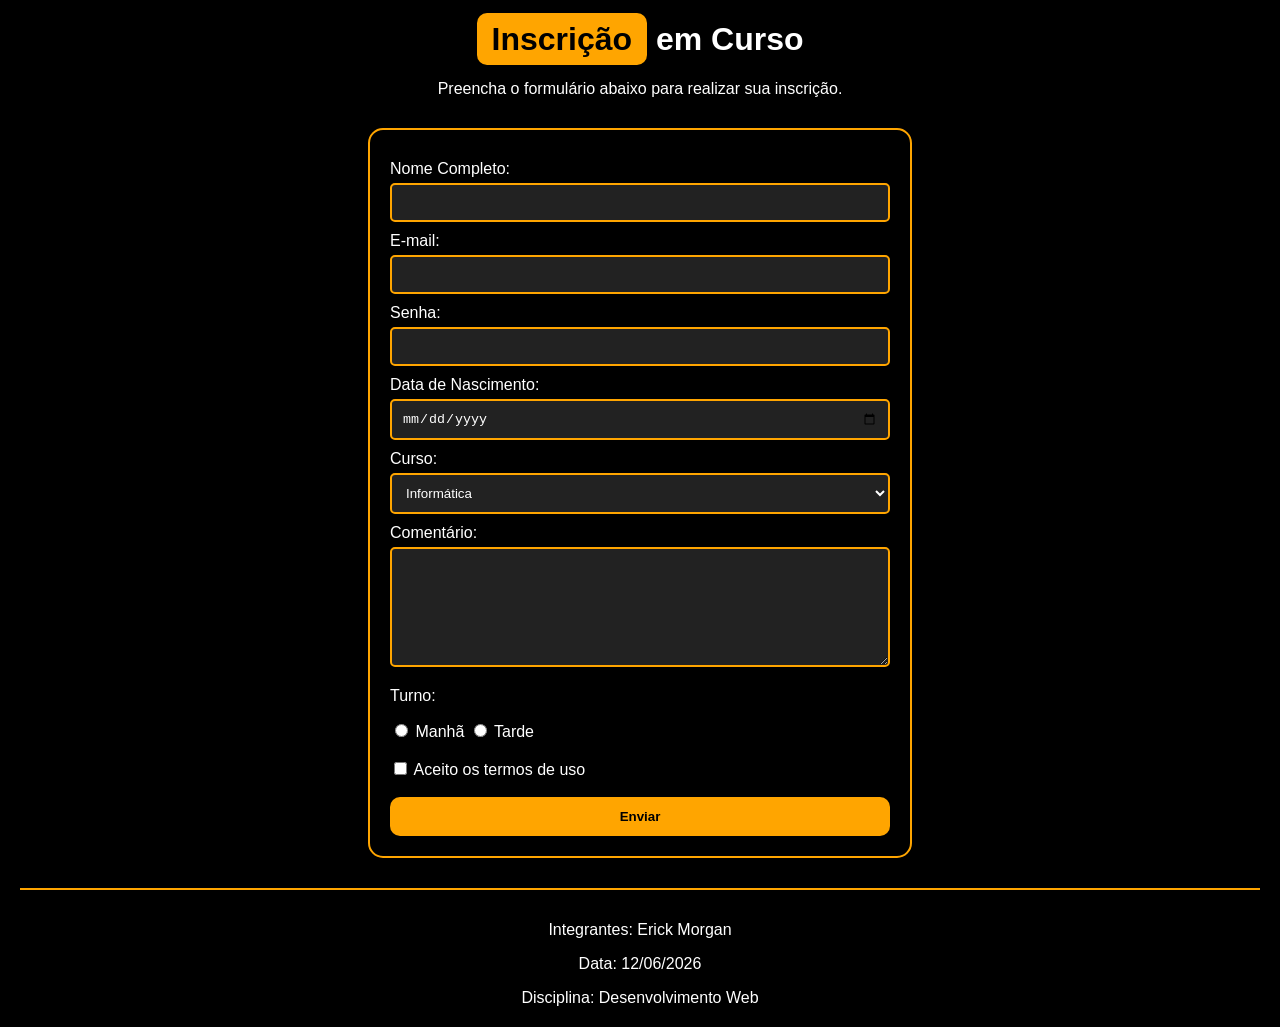
==== capcss/index.html @ b01eaf59 "Add files via upload" ====
<!DOCTYPE html>
<html lang="pt-BR">

<head>
    <meta charset="UTF-8">
    <meta name="viewport" content="width=device-width, initial-scale=1.0">
    <title>Inscrição em Curso</title>

    <link rel="stylesheet" href="style.css">
</head>




<body>

    <header>
        <h1>
            <span class="titulo-laranja">Inscrição</span> em Curso
        </h1>

        <p>
            Preencha o formulário abaixo para realizar sua inscrição.
        </p>
    </header>

    <form>

        <label for="nome">Nome Completo:</label>
        <input type="text" id="nome">

        <label for="email">E-mail:</label>
        <input type="email" id="email">

        <label for="senha">Senha:</label>
        <input type="password" id="senha">

        <label for="data">Data de Nascimento:</label>
        <input type="date" id="data">

        <label for="curso">Curso:</label>
        <select id="curso">
            <option>Informática</option>
            <option>Química</option>
            <option>Eletrotécnica</option>
            <option>Eletronica</option>
            <option>Mecanica</option>
            <option>estradas</option>
            <option>Edificações</option>
        </select>

        <label for="comentario">Comentário:</label>
        <textarea id="comentario"></textarea>

        <p>Turno:</p>

        <input type="radio" id="manha" name="turno">
        <label class="inline" for="manha">Manhã</label>

        <input type="radio" id="tarde" name="turno">
        <label class="inline" for="tarde">Tarde</label>

        <br><br>

        <input type="checkbox" id="termos">
        <label class="inline" for="termos">
            Aceito os termos de uso
        </label>

        <br><br>

        <button type="submit">
            Enviar
        </button>

    </form>

    <footer>
        <p>Integrantes: Erick Morgan</p>
        <p>Data: 12/06/2026</p>
        <p>Disciplina: Desenvolvimento Web</p>
    </footer>

</body>

</html>
---- capcss/style.css ----
body {
    background-color: black;
    color: white;
    font-family: Arial, sans-serif;
    margin: 20px;
}
header {
    text-align: center;
    margin-bottom: 30px;
}
h1 {
    color: white;
}
.titulo-laranja {
    background-color: orange;
    color: black;
    padding: 8px 15px;
    border-radius: 10px;
}
form {
    width: 500px;
    margin: auto;
    padding: 20px;
    border: 2px solid orange;
    border-radius: 15px;
}
label {
    display: block;
    margin-top: 10px;
}
.inline {
    display: inline;
}
input[type="text"],
input[type="email"],
input[type="password"],
input[type="date"],
select,
textarea {
    width: 100%;
    padding: 10px;
    margin-top: 5px;
    border: 2px solid orange;
    border-radius: 5px;
    background-color: #222;
    color: white;
    box-sizing: border-box;
}
textarea {
    height: 120px;
}
button {
    width: 100%;
    padding: 12px;
    background-color: orange;
    color: black;
    border: none;
    border-radius: 10px;
    cursor: pointer;
    font-weight: bold;
}
footer {
    text-align: center;
    margin-top: 30px;
    border-top: 2px solid orange;
    padding-top: 15px;
}
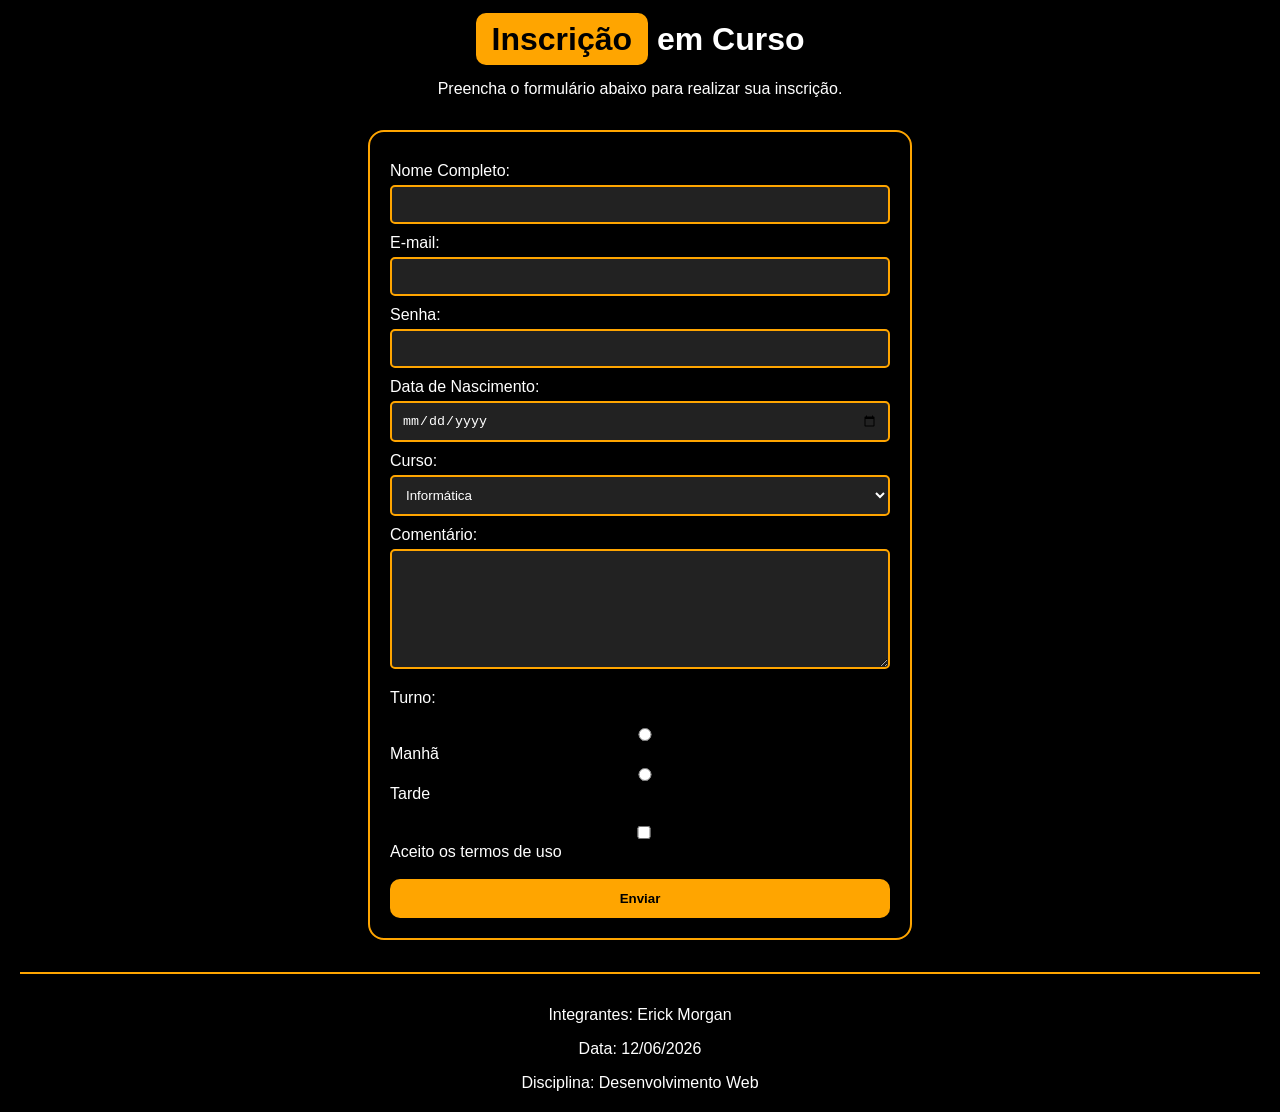
==== commit e2909d9c: "Change stylesheet link in index.html Updated the stylesheet link from 'style.css' to 'estilo.css'." ====
--- a/capcss/index.html
+++ b/capcss/index.html
@@ -5,12 +5,8 @@
     <meta charset="UTF-8">
     <meta name="viewport" content="width=device-width, initial-scale=1.0">
     <title>Inscrição em Curso</title>
-
-    <link rel="stylesheet" href="style.css">
+    <link rel="stylesheet" href="estilo.css">
 </head>
-
-
-
 
 <body>
 
@@ -27,13 +23,13 @@
     <form>
 
         <label for="nome">Nome Completo:</label>
-        <input type="text" id="nome">
+        <input type="text" id="nome" required>
 
         <label for="email">E-mail:</label>
-        <input type="email" id="email">
+        <input type="email" id="email" required>
 
         <label for="senha">Senha:</label>
-        <input type="password" id="senha">
+        <input type="password" id="senha" required>
 
         <label for="data">Data de Nascimento:</label>
         <input type="date" id="data">
@@ -43,9 +39,9 @@
             <option>Informática</option>
             <option>Química</option>
             <option>Eletrotécnica</option>
-            <option>Eletronica</option>
-            <option>Mecanica</option>
-            <option>estradas</option>
+            <option>Eletrônica</option>
+            <option>Mecânica</option>
+            <option>Estradas</option>
             <option>Edificações</option>
         </select>
 
@@ -69,9 +65,7 @@
 
         <br><br>
 
-        <button type="submit">
-            Enviar
-        </button>
+        <button type="submit">Enviar</button>
 
     </form>
 
@@ -83,4 +77,4 @@
 
 </body>
 
-</html>+</html>
--- a/capcss/estilo.css
+++ b/capcss/estilo.css
@@ -0,0 +1,82 @@
+body {
+    background-color: black;
+    color: white;
+    font-family: Arial, sans-serif;
+    margin: 1.25rem;
+}
+
+header,
+footer {
+    text-align: center;
+}
+
+header {
+    margin-bottom: 2rem;
+}
+
+footer {
+    margin-top: 2rem;
+    border-top: 0.125rem solid orange;
+    padding-top: 1rem;
+}
+
+h1 {
+    color: white;
+}
+
+.titulo-laranja {
+    background-color: orange;
+    color: black;
+    padding: 0.5rem 1rem;
+    border-radius: 0.625rem;
+}
+
+form {
+    width: 80%;
+    max-width: 31.25rem;
+    margin: auto;
+    padding: 1.25rem;
+    border: 0.125rem solid orange;
+    border-radius: 1rem;
+}
+
+label {
+    display: block;
+    margin-top: 0.625rem;
+}
+
+.inline {
+    display: inline;
+}
+
+input,
+select,
+textarea {
+    width: 100%;
+    padding: 0.625rem;
+    margin-top: 0.3125rem;
+    border: 0.125rem solid orange;
+    border-radius: 0.3125rem;
+    background-color: #222;
+    color: white;
+    box-sizing: border-box;
+}
+
+textarea {
+    height: 7.5rem;
+}
+
+button {
+    width: 100%;
+    padding: 0.75rem;
+    background-color: orange;
+    color: black;
+    border: none;
+    border-radius: 0.625rem;
+    font-weight: bold;
+    cursor: pointer;
+}
+
+button:hover {
+    background-color: darkorange;
+}
